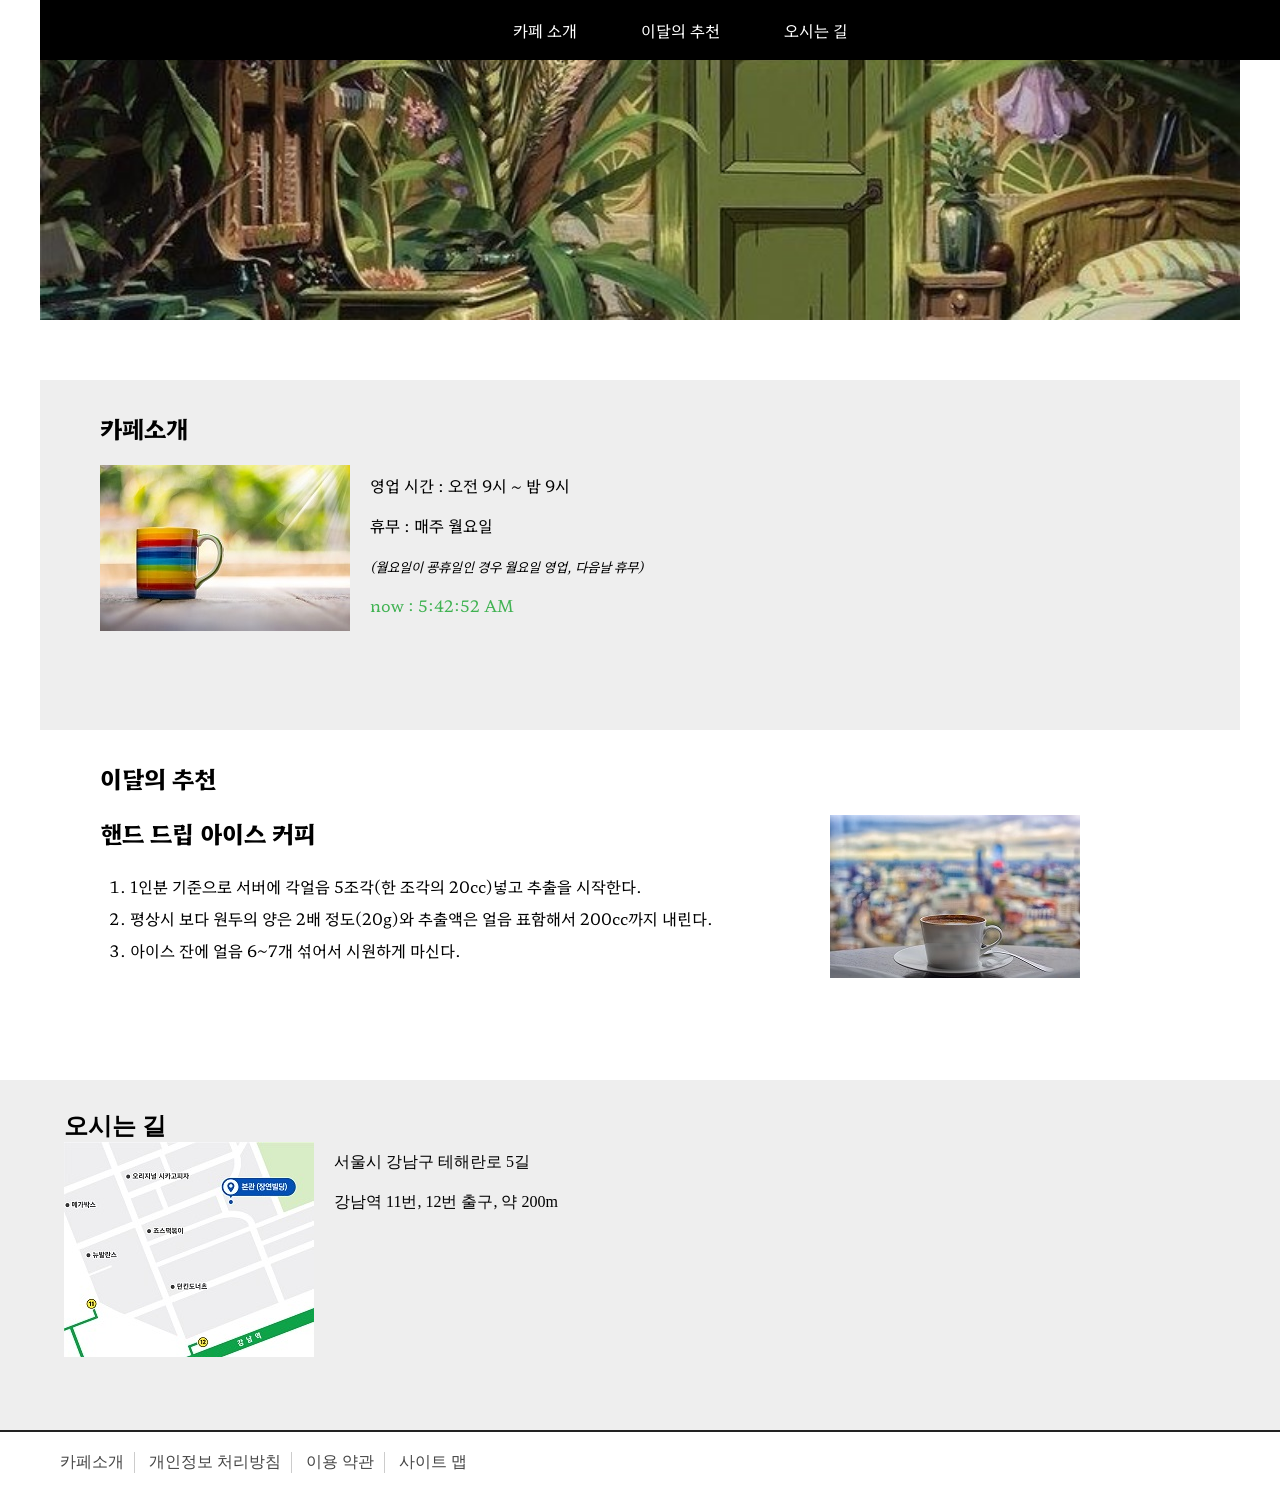
==== cafe12/index.html @ 5ddad7f8 "submenu_teb" ====
<!DOCTYPE html>
<html>
    <head>
        <meta charset="utf-8">
        <meta name="viewport" content="width=device-width, initial-scale=1.0">
        <title>Cafe 12에 오신걸 환영합니다!</title>
        <link rel="stylesheet" href="./css/cafe.css">
    </head>
    <body>
        <div id="container">
            <header>
                <nav>
                    <ul id="main-nav">
                        <li><a href="#intro">카페 소개</a></li>
                        <li><a href="#choice">이달의 추천</a></li>
                        <li><a href="#map">오시는 길</a></li>
                    </ul>
                </nav>
                <div id="main-pic">
                    <img src="./imges/header1.jpg" alt="배경사진" id="pic">
                </div>
            </header>
            <section id="intro">
                <div class="page-title">
                    <h1>카페소개</h1>
                </div>
                <div class="content">
                    <div class="photo">
                        <img src="./imges/cup-1.jpg" alt="커피잔">
                    </div>
                    <div class="text">
                        <p>영업 시간 : 오전 9시 ~ 밤 9시</p>
                        <p>휴무 : 매주 월요일 <br>
                        <i><small>(월요일이 굥휴일인 경우 월요일 영업, 다음날 휴무)</small></i>
                        </p>
                        <p style="color: rgba(15, 161, 39, 0.781);">now : <span id="demo"></span></p>
                    </div>
                </div>
            </section>
            <section id="choice">
                <div class="page-title">
                    <h1>이달의 추천</h1>
                </div>
                    <div class="content">
                        <div class="photo">
                            <img src="./imges/cup-2.jpg" alt="커피잔">
                        </div>
                        <div class="text">
                            <h2>핸드 드립 아이스 커피</h2>
                            <ol>
                                <li>1인분 기준으로 서버에 각얼음 5조각(한 조각의 20cc)넣고 추출을 시작한다.</li>
                                <li>평상시 보다 원두의 양은 2배 정도(20g)와 추출액은 얼음 표함해서 200cc까지 내린다.</li>
                                <li>아이스 잔에 얼음 6~7개 섞어서 시원하게 마신다.</li>
                            </ol>
                        </div>
                    </div>
                </div>
            </section>
            <section id="map">
                <div class="page-title">
                    <h1>오시는 길</h1>
                    <div class="content">
                        <div class="photo">
                            <img src="./imges/map.jpg" alt="약도">
                        </div>
                        <div class="text">
                            <p>서울시 강남구 테해란로 5길</p>
                            <p>강남역 11번, 12번 출구, 약 200m</p>
                        </div>
                    </div>
                </div>
            </section>
            <footer>
                <ul id="bottom-meun">
                    <li><a href="#">카페소개</a></li>
                    <li><a href="#">개인정보 처리방침</a></li>
                    <li><a href="#">이용 약관</a></li>
                    <li><a href="#">사이트 맵</a></li>
                </ul>
            </footer>
        </div>
        <script src="./js/main.js"></script>
    </body>
</html>
---- cafe12/css/cafe.css ----
@charset "utf-8";
@import url('https://fonts.googleapis.com/css2?family=Hahmlet&display=swap');
*{
    margin: 0;
    padding: 0;
    box-sizing: border-box;
}
#container{
    width: 100%;
    margin: 0 auto;
    font-family: Hahmlet;

}
header{
    width: 100%;
    height: 320px;
}
nav{
    width: 100%;
    height: 60px;
    background: #000;
    position: fixed; /*상단 메뉴바 고정*/
}
nav #main-nav{
    list-style: none;
    text-align: center;
}
nav #main-nav li{
    display: inline-block;
    line-height: 60px;
    margin: 0 30px;
}
nav #main-nav li a {
    text-decoration: none;
    color: #fff;
}
nav #main-nav li a:hover{
    color: orange;
}
#main-pic img{
    width: 100%;
    height: 260px;
}

section{
    height: 300px;
    margin: 0 auto;
    padding: 15px 5%;
}
section:nth-child(2n){
    background: #eee;
}
section .page-title{
    margin: 20px 0;
}
section p{
    line-height: 2em;
}
section .content .photo{
    display: none;
}
#choice .content h2{
    margin-bottom: 20px;
}
#choice .content ol{
    padding-left: 30px;
}
#choice .content ol li{
    line-height: 2em;
}

/*footer스타일*/
footer{
    height: 80px;
    border-top: 2px solid #222;
}
#bottom-meun{
    list-style: none;
    margin: 10px 10px 10px 50px;
}
#bottom-meun li{
    display: inline-block;
    margin: 10px 0;
    padding: 0 10px;
    border-right: 1px solid #ccc;
}
#bottom-meun li a{
    text-decoration: none;
    color: #444;
}
#bottom-meun li:last-child{
    border: none;
}

@media screen and (min-width: 780px){
    header{
        height: 350px;
    }
    #main-pic img{
        height: 290px;
    }
    section{
        height: 400px;
    }
    #intro, #choice{
        float: left;
        width: 50%;
    }
    #map{
        clear: left;
    }
    #map .photo{
        display: block;
        float: left;
        margin-right: 50px;
    }
}

@media screen and (min-width: 1200px){
    #container{
        width: 1200px;
        margin: 0 auto;
    }
    header{
        height: 380px;
    }
    #main-pic img{
        height: 320px;
    }
    section{
        height: 350px;
    }
    #intro, #choice, #map{
        width: 100%;
        padding: 10px 5%;
    }
    section .content .photo{
        display: block;
    }
    #intro .photo, #map .photo{
        float: left;
        margin-right: 20px;
    }
    section p{
        line-height: 2.5;
    }
    #choice .photo{
        float: right;
        margin-right: 100px;
    }
}
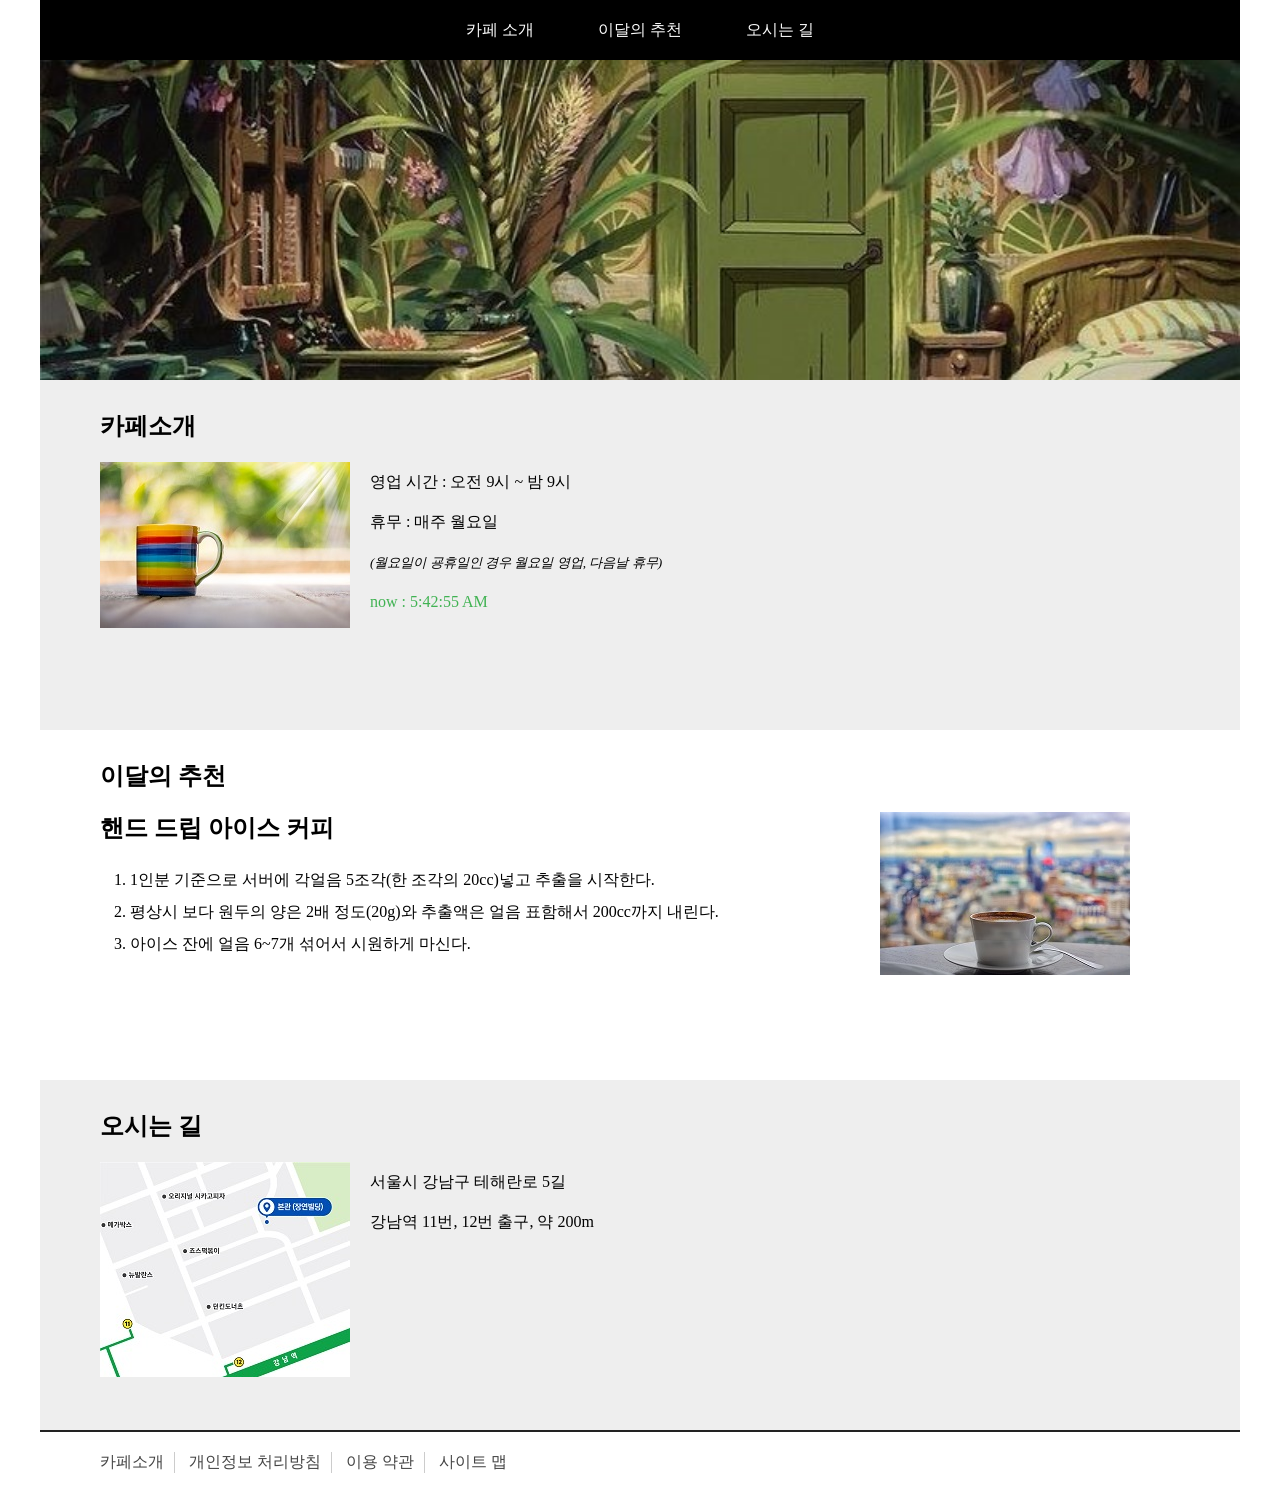
==== commit 7af9469f: "index" ====
--- a/cafe12/index.html
+++ b/cafe12/index.html
@@ -17,7 +17,7 @@
                     </ul>
                 </nav>
                 <div id="main-pic">
-                    <img src="./imges/header1.jpg" alt="배경사진" id="pic">
+                    <img src="./images/header1.jpg" alt="배경사진" id="pic">
                 </div>
             </header>
             <section id="intro">
@@ -26,7 +26,7 @@
                 </div>
                 <div class="content">
                     <div class="photo">
-                        <img src="./imges/cup-1.jpg" alt="커피잔">
+                        <img src="./images/cup-1.jpg" alt="커피잔">
                     </div>
                     <div class="text">
                         <p>영업 시간 : 오전 9시 ~ 밤 9시</p>
@@ -41,32 +41,31 @@
                 <div class="page-title">
                     <h1>이달의 추천</h1>
                 </div>
-                    <div class="content">
-                        <div class="photo">
-                            <img src="./imges/cup-2.jpg" alt="커피잔">
-                        </div>
-                        <div class="text">
-                            <h2>핸드 드립 아이스 커피</h2>
-                            <ol>
-                                <li>1인분 기준으로 서버에 각얼음 5조각(한 조각의 20cc)넣고 추출을 시작한다.</li>
-                                <li>평상시 보다 원두의 양은 2배 정도(20g)와 추출액은 얼음 표함해서 200cc까지 내린다.</li>
-                                <li>아이스 잔에 얼음 6~7개 섞어서 시원하게 마신다.</li>
-                            </ol>
-                        </div>
+                <div class="content">
+                    <div class="photo">
+                        <img src="./images/cup-2.jpg" alt="커피잔">
+                    </div>
+                    <div class="text">
+                        <h2>핸드 드립 아이스 커피</h2>
+                        <ol>
+                            <li>1인분 기준으로 서버에 각얼음 5조각(한 조각의 20cc)넣고 추출을 시작한다.</li>
+                            <li>평상시 보다 원두의 양은 2배 정도(20g)와 추출액은 얼음 표함해서 200cc까지 내린다.</li>
+                            <li>아이스 잔에 얼음 6~7개 섞어서 시원하게 마신다.</li>
+                        </ol>
                     </div>
                 </div>
             </section>
             <section id="map">
                 <div class="page-title">
                     <h1>오시는 길</h1>
-                    <div class="content">
-                        <div class="photo">
-                            <img src="./imges/map.jpg" alt="약도">
-                        </div>
-                        <div class="text">
-                            <p>서울시 강남구 테해란로 5길</p>
-                            <p>강남역 11번, 12번 출구, 약 200m</p>
-                        </div>
+                </div>
+                <div class="content">
+                    <div class="photo">
+                        <img src="./images/map.jpg" alt="약도">
+                    </div>
+                    <div class="text">
+                        <p>서울시 강남구 테해란로 5길</p>
+                        <p>강남역 11번, 12번 출구, 약 200m</p>
                     </div>
                 </div>
             </section>
--- a/cafe12/css/cafe.css
+++ b/cafe12/css/cafe.css
@@ -7,19 +7,17 @@
 }
 #container{
     width: 100%;
-    margin: 0 auto;
-    font-family: Hahmlet;
+}
 
-}
+/* header 스타일 */
 header{
     width: 100%;
     height: 320px;
 }
 nav{
-    width: 100%;
     height: 60px;
     background: #000;
-    position: fixed; /*상단 메뉴바 고정*/
+    /* position: fixed; 상단 메뉴바 고정 */
 }
 nav #main-nav{
     list-style: none;
@@ -42,6 +40,7 @@
     height: 260px;
 }
 
+/* section 영역*/
 section{
     height: 300px;
     margin: 0 auto;
@@ -71,6 +70,7 @@
 
 /*footer스타일*/
 footer{
+    width: 100%;
     height: 80px;
     border-top: 2px solid #222;
 }
@@ -107,7 +107,7 @@
         width: 50%;
     }
     #map{
-        clear: left;
+        clear: both;
     }
     #map .photo{
         display: block;
@@ -130,7 +130,7 @@
     section{
         height: 350px;
     }
-    #intro, #choice, #map{
+    #intro, #choice, #map{ 
         width: 100%;
         padding: 10px 5%;
     }
@@ -146,7 +146,7 @@
     }
     #choice .photo{
         float: right;
-        margin-right: 100px;
+        margin-right: 50px;
     }
 }
 
